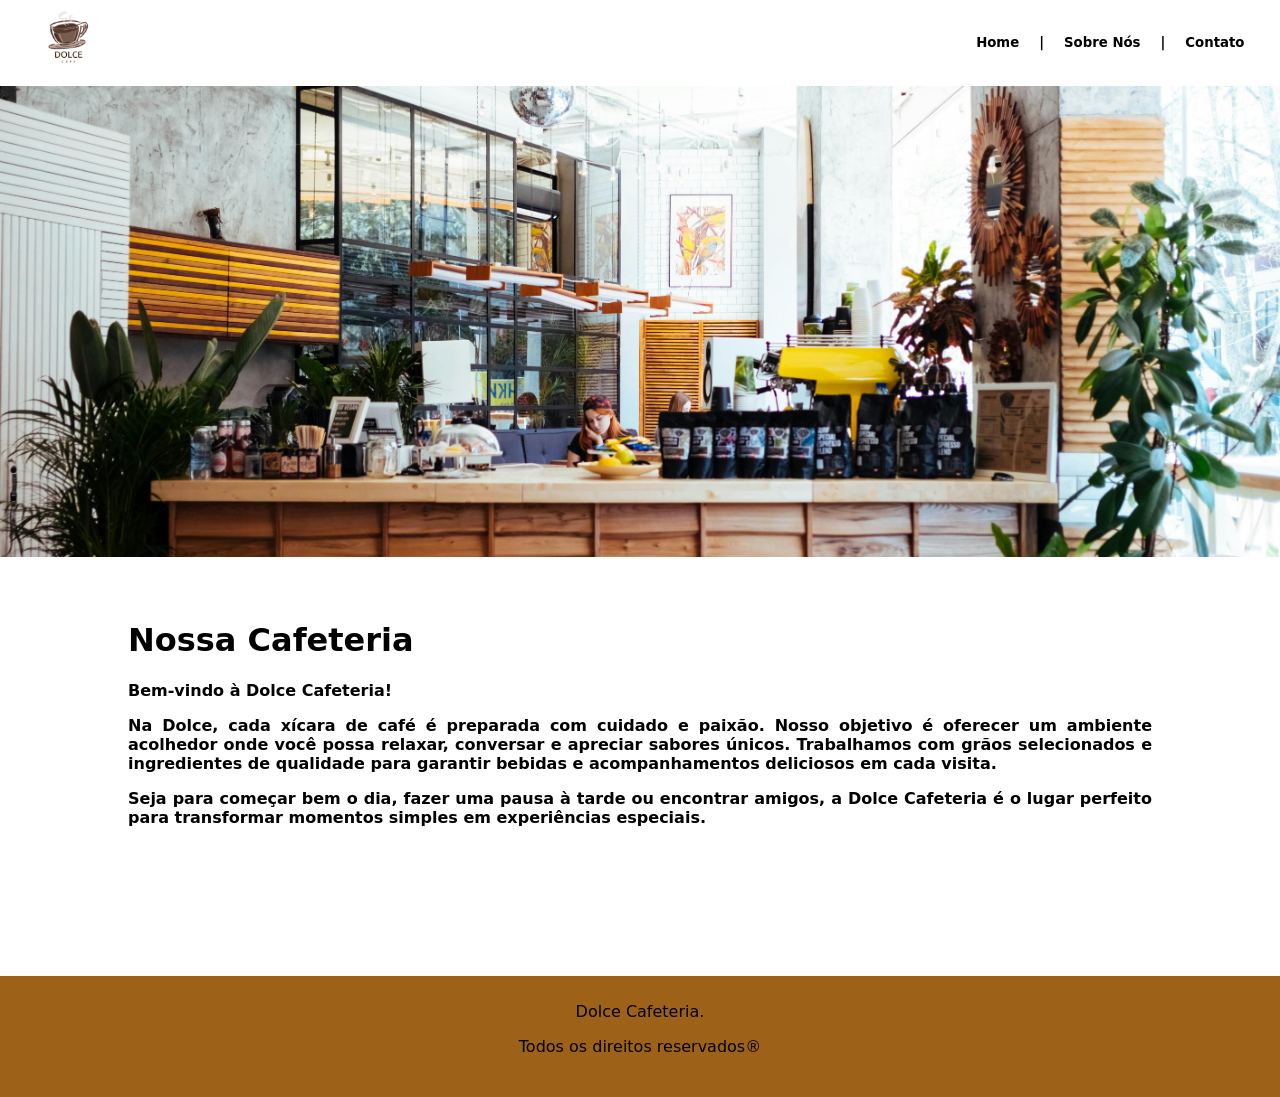
==== src/index.html @ 0b10bc13 "primeiro commit" ====
<!DOCTYPE html>
<html lang="pt">
<head>
    <meta charset="UTF-8">
    <meta name="viewport" content="width=device-width, initial-scale=1.0">
    <link rel="stylesheet" href="styles/style.css">
    <title>Index</title>
</head>
<body>
        
    <header>
        <img height="85" src="img/logo.png" alt="funciona porra">   
        <h5>
        <ul>
            <li><a href="index.html">Home</a></li>
            <li><a href="#">Sobre Nós</a></li>
            <li><a href="#">Contato</a></li>
        </ul>
        </h5>
    </header>
    <img height="500" src="img/banner.jpg" alt="banner" style="max-width: 100%; height: auto;">
    <main>
        
        <h1>
            Nossa Cafeteria
        </h1>
        <h4>
            Bem-vindo à Dolce Cafeteria!

            <p>Na Dolce, cada xícara de café é preparada com cuidado e paixão. Nosso objetivo é oferecer um ambiente acolhedor onde você possa relaxar, conversar e apreciar sabores únicos. Trabalhamos com grãos selecionados e ingredientes de qualidade para garantir bebidas e acompanhamentos deliciosos em cada visita.</p>

            Seja para começar bem o dia, fazer uma pausa à tarde ou encontrar amigos, a Dolce Cafeteria é o lugar perfeito para transformar momentos simples em experiências especiais.
        </h4>
    </main>
    <footer>Dolce Cafeteria. <p>Todos os direitos reservados®</p></footer>
</body>
</html>
---- src/styles/style.css ----
*{
    box-sizing: border-box;
}
body{
    margin: 0;
    padding: 0;
    font-family: system-ui, -apple-system, BlinkMacSystemFont, 'Segoe UI', Roboto, Oxygen, Ubuntu, Cantarell, 'Open Sans', 'Helvetica Neue', sans-serif;
}
header{
    display: flex;
    padding-left: 2%;
    padding-right: 2%;
    justify-content: space-between;
    align-items: center;
    box-shadow: 0 2px 5px rgba(0, 0, 0, 0.368);
    
}
header ul{
    list-style: none;
    display: flex;
    justify-content: center;
}
header li{
    margin: 0 10px;
}
header li + li::before {
    content: "|";
    margin-right: 20px;
}
a{
    color: black;
    border-bottom: 2px solid transparent;
    font-family: system-ui, -apple-system, BlinkMacSystemFont, 'Segoe UI', Roboto, Oxygen, Ubuntu, Cantarell, 'Open Sans', 'Helvetica Neue', sans-serif;
    text-decoration: none;
}
a:hover{
    border-color: rgb(192, 119, 30);
    transition: 0.3s;
    color: rgb(192, 119, 30);
}
main{
    padding-top: 3%;
    padding-left: 10%;
    padding-right: 10%;
    padding-bottom: 10%;
}

h1{
    font-family: system-ui, -apple-system, BlinkMacSystemFont, 'Segoe UI', Roboto, Oxygen, Ubuntu, Cantarell, 'Open Sans', 'Helvetica Neue', sans-serif;
}
h4{
    font-family: system-ui, -apple-system, BlinkMacSystemFont, 'Segoe UI', Roboto, Oxygen, Ubuntu, Cantarell, 'Open Sans', 'Helvetica Neue', sans-serif;
    text-align: justify;
}

footer{
    font-family: system-ui, -apple-system, BlinkMacSystemFont, 'Segoe UI', Roboto, Oxygen, Ubuntu, Cantarell, 'Open Sans', 'Helvetica Neue', sans-serif;
    text-align: center;
    align-items: center;
    background-color: rgb(157, 97, 23);
    padding: 2%;
}
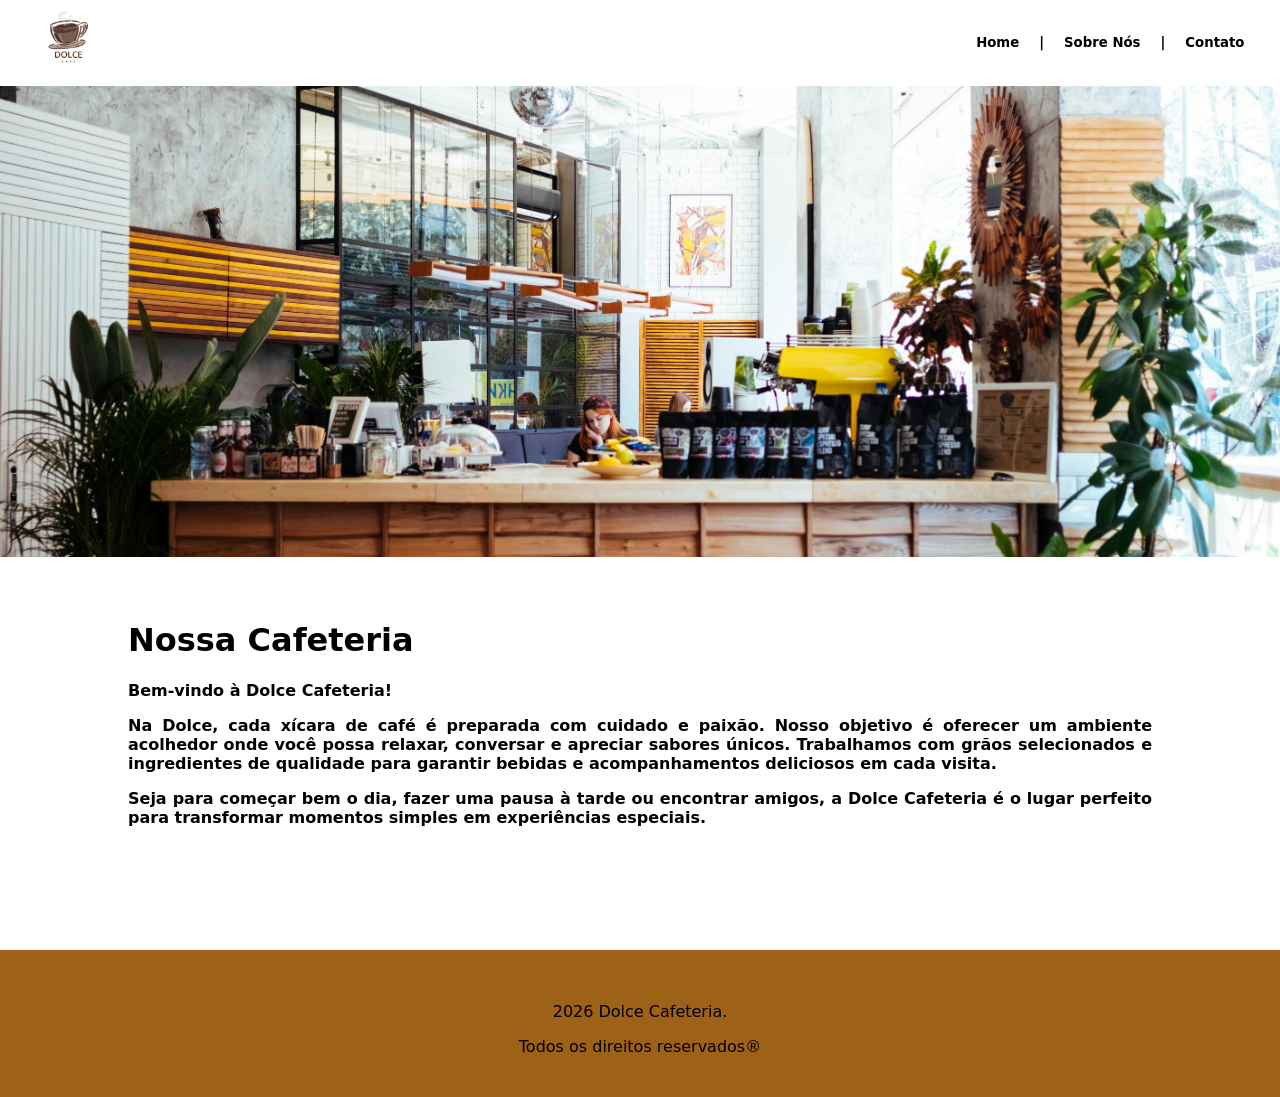
==== commit 37e1bab3: "git commit -m "final"" ====
--- a/src/index.html
+++ b/src/index.html
@@ -13,8 +13,8 @@
         <h5>
         <ul>
             <li><a href="index.html">Home</a></li>
-            <li><a href="#">Sobre Nós</a></li>
-            <li><a href="#">Contato</a></li>
+            <li><a href="sobre.html">Sobre Nós</a></li>
+            <li><a href="contatos.html">Contato</a></li>
         </ul>
         </h5>
     </header>
@@ -32,6 +32,6 @@
             Seja para começar bem o dia, fazer uma pausa à tarde ou encontrar amigos, a Dolce Cafeteria é o lugar perfeito para transformar momentos simples em experiências especiais.
         </h4>
     </main>
-    <footer>Dolce Cafeteria. <p>Todos os direitos reservados®</p></footer>
+    <footer>2026 Dolce Cafeteria. <p>Todos os direitos reservados®</p></footer>
 </body>
 </html>
--- a/src/styles/style.css
+++ b/src/styles/style.css
@@ -42,7 +42,7 @@
     padding-top: 3%;
     padding-left: 10%;
     padding-right: 10%;
-    padding-bottom: 10%;
+    padding-bottom: 8%;
 }
 
 h1{
@@ -59,4 +59,28 @@
     align-items: center;
     background-color: rgb(157, 97, 23);
     padding: 2%;
+    padding-top: 4%;
+}
+form{
+    align-items: center;
+}
+label{
+    display: block;
+    padding-bottom: 1%;
+}
+input{
+    width: 20%;
+    padding: 0.5%;
+    border-radius: 4px;
+    margin-bottom: 2%;
+}
+input[type=submit] {
+    width: 30%;
+    background-color: #bb953c;
+    color: white;
+    padding: 14px;
+    margin: 8px 0;
+    border: none;
+    border-radius: 10px;
+    cursor: pointer;
 }
